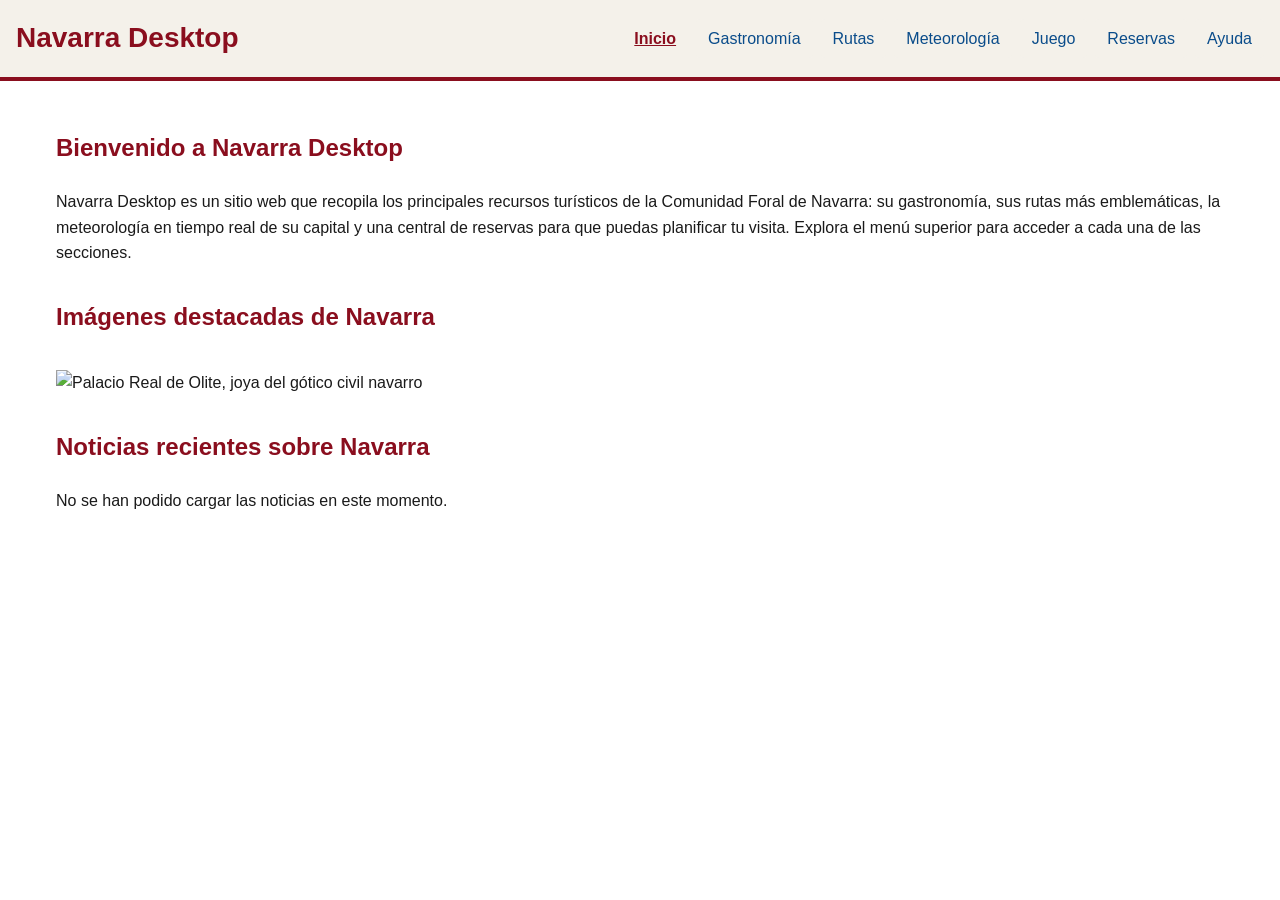
==== index.html @ df2e249c "Añadida página principal con sección de noticias y carrusel de fotos" ====
<!DOCTYPE HTML>
<html lang="es">

<head>
    <meta charset="UTF-8" />
    <title>Navarra Desktop</title>

    <meta name="author" content="Alejandro Requena Roncero" />
    <meta name="description" content="Página principal de Navarra Desktop: recursos turísticos, gastronomía, rutas y meteorología de la provincia de Navarra" />
    <meta name="keywords" content="Navarra, turismo, gastronomía, rutas, Pamplona, Bardenas, Olite" />
    <meta name="viewport" content="width=device-width, initial-scale=1.0" />

    <link rel="stylesheet" type="text/css" href="estilo/estilo.css" />
    <link rel="stylesheet" type="text/css" href="estilo/layout.css" />

    <script src="https://code.jquery.com/jquery-3.7.1.min.js"></script>
</head>

<body>
    <header>
        <h1><a href="index.html">Navarra Desktop</a></h1>

        <nav>
            <a class="active" href="index.html" title="Inicio de la aplicación Navarra Desktop">Inicio</a>
            <a href="gastronomia.html" title="Gastronomía de Navarra">Gastronomía</a>
            <a href="rutas.html" title="Rutas turísticas de Navarra">Rutas</a>
            <a href="meteorologia.html" title="Meteorología de Navarra">Meteorología</a>
            <a href="juego.html" title="Juego sobre Navarra">Juego</a>
            <a href="reservas.php" title="Central de reservas de recursos turísticos">Reservas</a>
            <a href="ayuda.html" title="Ayuda sobre la aplicación">Ayuda</a>
        </nav>
    </header>


    <main>
        <section>
            <h2>Bienvenido a Navarra Desktop</h2>
            <p>
                Navarra Desktop es un sitio web que recopila los principales recursos turísticos de la Comunidad Foral de Navarra: su gastronomía, sus rutas más
                emblemáticas, la meteorología en tiempo real de su capital y una central de reservas para que puedas planificar tu visita. Explora el menú superior
                para acceder a cada una de las secciones.
            </p>
        </section>

        <!-- CARRUSEL: imágenes locales en multimedia/. Una de ellas debe ser el mapa de situación de la provincia. -->
        <section>
            <h2>Imágenes destacadas de Navarra</h2>
            <figure>
                <img src="multimedia/imagenes/01_carrusel_elizondo.jpg" alt="Elizondo, capital del Valle de Baztán" />
            </figure>
        </section>

        <!-- NOTICIAS: Sección de noticias sobre Navarra -->
        <section>
            <h2>Noticias recientes sobre Navarra</h2>
            <p>Cargando noticias...</p>
        </section>
    </main>

    <script src="js/carrusel.js"></script>
    <script src="js/noticias.js"></script>
    <script>
        const carrusel = new Carrusel();
        carrusel.iniciar();

        const noticias = new Noticias("Navarra");
        noticias.buscar();
    </script>
</body>

</html>
---- estilo/estilo.css ----
/* estilo.css - Navarra Desktop */


/* ============== BASE ============== */

/* Especificidad: (0,0,1) */
body {
    font-family: "Segoe UI", Tahoma, Verdana, sans-serif;
    font-size: 1rem;
    line-height: 1.6;
    color: #1a1a1a;
    background-color: #ffffff;
}

/* Especificidad: (0,0,1) */
h2 {
    color: #8a0e1e;
    background-color: transparent; /* sobre el fondo blanco del body, contraste AAA correcto */
}

/* Especificidad: (0,0,1) */
h3 {
    color: #1f5f3a;
    background-color: transparent; /* sobre el fondo blanco del body, contraste AAA correcto */
}


/* ============== ENLACES (estado base) ============== */

/* Especificidad: (0,0,1) */
a {
    color: #0a4c8a;
    background-color: transparent; /* sobre el fondo blanco del body o el beige del header/migas, contraste AAA en ambos */
    text-decoration: underline;
}

/* Especificidad: (0,1,1) */
a:visited {
    color: #4a148c;
    background-color: transparent; /* sobre el fondo blanco o beige del contenedor, contraste AAA */
}

/* Especificidad: (0,1,1) */
a:hover {
    color: #8a0e1e;
    background-color: transparent; /* sobre el fondo blanco o beige del contenedor, contraste AAA */
}

/* Especificidad: (0,1,1) - foco visible para accesibilidad AAA por teclado */
a:focus {
    outline: 0.125rem solid #1f5f3a;
    outline-offset: 0.125rem;
}


/* ============== HEADER ============== */

/* Especificidad: (0,0,1) */
header {
    color: #1a1a1a;
    background-color: #f4f1ea;
    border-bottom: 0.25rem solid #8a0e1e; 
}

/* Especificidad: (0,0,2) */
header h1 {
    font-size: 1.75rem;
}

/* Especificidad: (0,0,3) */
header h1 a {
    color: #8a0e1e;
    background-color: transparent; /* sobre el fondo beige del header, contraste AAA */
    text-decoration: none;
}

/* Especificidad: (0,1,3) */
header h1 a:hover {
    text-decoration: underline;
}


/* ============== MENÚ PRINCIPAL ============== */

/* Especificidad: (0,0,3) - forma de "botón" sin subrayado */
header nav a {
    color: #0a4c8a;
    background-color: #f4f1ea;
    text-decoration: none;
    border-radius: 0.25rem;
}

/* Especificidad: (0,1,3) */
header nav a:hover {
    color: #ffffff;
    background-color: #8a0e1e;
}

/* Especificidad: (0,1,0) */
.active {
    color: #8a0e1e;
    background-color: transparent; /* sobre el fondo beige del menú, contraste AAA */
    font-weight: bold;
    text-decoration: underline;
}


/* ============== MIGAS DE NAVEGACIÓN ============== */

/* Especificidad: (0,0,2) */
body > nav {
    color: #2c2c2c;
    background-color: #f4f1ea;
    font-size: 0.9rem;
    border-bottom: 0.0625rem solid #c9c2b3;
}

/* Especificidad: (0,0,3) - quita la viñeta numérica del breadcrumb */
body > nav ol {
    list-style: none;
}

/* Especificidad: (0,0,6) - separador entre migas */
body > nav ol li + li::before {
    content: " >> ";
    color: #8a0e1e;
    background-color: transparent; /* sobre el fondo beige de las migas, contraste AAA */
}

/* Especificidad: (0,0,5) */
body > nav ol li a {
    color: #0a4c8a;
    background-color: transparent; /* sobre el fondo beige de las migas, contraste AAA */
    text-decoration: none;
}

/* Especificidad: (0,1,5) */
body > nav ol li a:hover {
    text-decoration: underline;
}


/* ============== LISTAS ============== */

/* Especificidad: (0,0,2) */
dl dt {
    font-weight: bold;
    color: #1f5f3a;
    background-color: transparent; /* sobre el fondo blanco del body, contraste AAA */
}


/* ============== TABLA ============== */

/* Especificidad: (0,0,1) */
caption {
    font-weight: bold;
}

/* Especificidad: (0,0,1) */
th {
    color: #ffffff;
    background-color: #8a0e1e;
    border: 0.0625rem solid #c9c2b3;
}

/* Especificidad: (0,0,1) */
td {
    color: #1a1a1a;
    background-color: transparent; /* deja ver el fondo de la fila (blanco o beige en filas pares), contraste AAA */
    border: 0.0625rem solid #c9c2b3;
}

/* Especificidad: (0,1,2) */
tbody tr:nth-child(even) {
    color: #1a1a1a;
    background-color: #f4f1ea; /* texto oscuro sobre beige, contraste AAA */
}
---- estilo/layout.css ----
/* layout.css - Navarra Desktop */

/* ============== RAÍZ ============== */

/* Especificidad: (0,0,1) - red de seguridad contra scroll horizontal residual */
html {
    overflow-x: hidden;
}


/* ============== ESTRUCTURA GLOBAL ============== */

/* Especificidad: (0,0,1) - body como flex column para anclar el footer al fondo; overflow-wrap rompe palabras/URLs largas para evitar desbordes horizontales */
body {
    display: flex;
    flex-direction: column;
    min-height: 100vh;
    margin: 0;
    overflow-wrap: break-word;
}

/* Especificidad: (0,0,2) - evita desbordes horizontales por el min-width:auto de flex */
body > * {
    min-width: 0;
}

/* Especificidad: (0,0,1) */
main {
    flex: 1 1 auto;
    width: 100%;
    max-width: 75rem;
    margin: 0 auto;
    padding: 1rem;
    box-sizing: border-box;
}


/* ============== TÍTULOS Y PÁRRAFOS (espaciado) ============== */

/* Especificidad: (0,0,1) - margen superior amplio para separar visualmente cada sección de la anterior */
h2 {
    margin-top: 2rem;
    padding-bottom: 0.125rem;
}

/* Especificidad: (0,0,1) */
h3 {
    margin-top: 1.25rem;
}

/* Especificidad: (0,0,1) */
p {
    margin: 0.5rem 0;
}


/* ============== HEADER ============== */

/* Especificidad: (0,0,1) */
header {
    display: flex;
    flex-wrap: wrap;
    align-items: center;
    justify-content: space-between;
    gap: 1rem;
    padding: 1rem;
}

/* Especificidad: (0,0,2) */
header h1 {
    margin: 0;
}


/* ============== MENÚ PRINCIPAL ============== */

/* Especificidad: (0,0,2) - usamos column-gap y row-gap longhand para poder redefinir solo row-gap en móvil sin redefinir el shorthand */
header nav {
    display: flex;
    flex-wrap: wrap;
    column-gap: 0.5rem;
    row-gap: 0.5rem;
}

/* Especificidad: (0,0,3) - box-sizing border-box para que el padding cuente DENTRO del width:100% en móvil y no provoque desbordes laterales */
header nav a {
    padding: 0.4rem 0.75rem;
    box-sizing: border-box;
}


/* ============== MIGAS DE NAVEGACIÓN ============== */

/* Especificidad: (0,0,2) */
body > nav {
    padding: 0.5rem 1rem;
}

/* Especificidad: (0,0,3) */
body > nav ol {
    margin: 0;
    padding: 0;
}

/* Especificidad: (0,0,4) */
body > nav ol li {
    display: inline;
}

/* Especificidad: (0,0,6) */
body > nav ol li + li::before {
    padding: 0 0.4rem;
}


/* ============== LISTAS ============== */

/* Especificidad: (0,0,1) cada uno - usamos padding-left para la sangría para poder anularla en móvil sin redefinir el margin */
ol,
ul,
dl {
    margin: 0.5rem 0 1rem 0;
    padding-left: 1.5rem;
}

/* Especificidad: (0,0,2) - lista anidada con menor margen vertical */
ul ul {
    margin: 0.25rem 0;
    padding-left: 1rem;
}

/* Especificidad: (0,0,2) */
dl dt {
    margin-top: 0.5rem;
}

/* Especificidad: (0,0,2) - usamos padding-left en lugar de margin-left por la misma razón */
dl dd {
    margin: 0 0 0.5rem 0;
    padding-left: 1.25rem;
}


/* ============== TABLA ============== */

/* Especificidad: (0,0,1) - centrada horizontalmente con margin auto, ancho amplio pero contenido dentro del main (75rem) */
table {
    width: 100%;
    max-width: 65rem;
    border-collapse: collapse;
    margin: 1rem auto;
}

/* Especificidad: (0,0,1) */
caption {
    caption-side: top;
    padding: 0.5rem 0;
    text-align: left;
}

/* Especificidad: (0,0,1) */
th {
    padding: 0.5rem 0.75rem;
    text-align: left;
}

/* Especificidad: (0,0,1) */
td {
    padding: 0.5rem 0.75rem;
}


/* ============== MULTIMEDIA ADAPTABLE ============== */

/* Especificidad: (0,0,1) - picture en block para respetar el ancho del contenedor, centrado horizontalmente */
picture {
    display: block;
    max-width: 100%;
    margin: 0 auto;
}

/* Especificidad: (0,0,1) - imagen no se fuerza a 100% para no estirar tamaños pequeños, centrada horizontalmente */
img {
    max-width: 100%;
    height: auto;
    display: block;
    margin: 0 auto;
}

/* Especificidad: (0,0,1) - vídeo adaptable acotado por anchura (35rem máx) Y altura (70% del viewport) para que siempre quepa entero en pantalla en cualquier dispositivo */
video {
    width: 100%;
    max-width: 35rem;
    max-height: 70vh;
    height: auto;
    display: block;
    margin: 0 auto;
}

/* Especificidad: (0,0,1) - audio con ancho cómodo (mismo cap que el vídeo), centrado horizontalmente y con altura mínima garantizada para que la barra de controles sea siempre visible */
audio {
    width: 100%;
    max-width: 35rem;
    min-height: 2.5rem;
    height: auto;
    display: block;
    margin: 0 auto;
}

/* Especificidad: (0,0,1) - separación generosa entre figuras consecutivas (imagen, vídeo, audio) */
figure {
    margin: 2rem 0;
}


/* ============== FOOTER ============== */

/* Especificidad: (0,0,1) */
footer {
    padding: 1rem;
    text-align: center;
}


/* ============== MEDIA QUERIES - adaptabilidad ============== */


/* ============== PANTALLAS MEDIANAS Y PEQUEÑAS (<= 1024px) ============== */

/* Reglas comunes a tablet y móvil: header en columna, menú a anchura completa, tabla a anchura completa */
@media (max-width: 1024px) {

    /* Especificidad: (0,0,1) - header pasa a columna en pantallas pequeñas */
    header {
        flex-direction: column; /* warning del validador justificado: redefinición por media query (la base es flex-direction row implícita) */
    }

    /* Especificidad: (0,0,2) - menú ocupa todo el ancho y se centra */
    header nav {
        width: 100%;
        justify-content: center;
    }
}


/* ============== MÓVIL (<= 480px) ============== */

/* Ajustes específicos de móvil: tipografía menor, menú vertical y listas sin sangría */
@media (max-width: 480px) {

    /* Especificidad: (0,0,1) - tipografía ligeramente menor en móvil */
    body {
        font-size: 0.95rem; /* warning del validador justificado: redefinición por media query (la base es 1rem) */
    }

    /* Especificidad: (0,0,1) cada uno - listas centradas y sin sangría en móvil */
    ol,
    ul,
    dl {
        padding-left: 0; /* warning del validador justificado: redefinición por media query (la base es 1.5rem) */
        text-align: center;
        list-style-position: inside;
    }

    /* Especificidad: (0,0,2) - lista anidada sin sangría en móvil */
    ul ul {
        padding-left: 0; /* warning del validador justificado: redefinición por media query (la base es 1rem) */
    }

    /* Especificidad: (0,0,2) - definiciones sin sangría en móvil */
    dl dd {
        padding-left: 0; /* warning del validador justificado: redefinición por media query (la base es 1.25rem) */
    }

    /* Especificidad: (0,0,2) - menú vertical y centrado, mayor área de pulsación */
    header nav {
        flex-direction: column;
        row-gap: 0.25rem; /* warning del validador justificado: redefinición por media query (la base es 0.5rem) */
        align-items: stretch;
    }

    /* Especificidad: (0,0,2) - enlaces del menú a ancho completo en móvil */
    header nav a {
        width: 100%;
        text-align: center;
    }
}
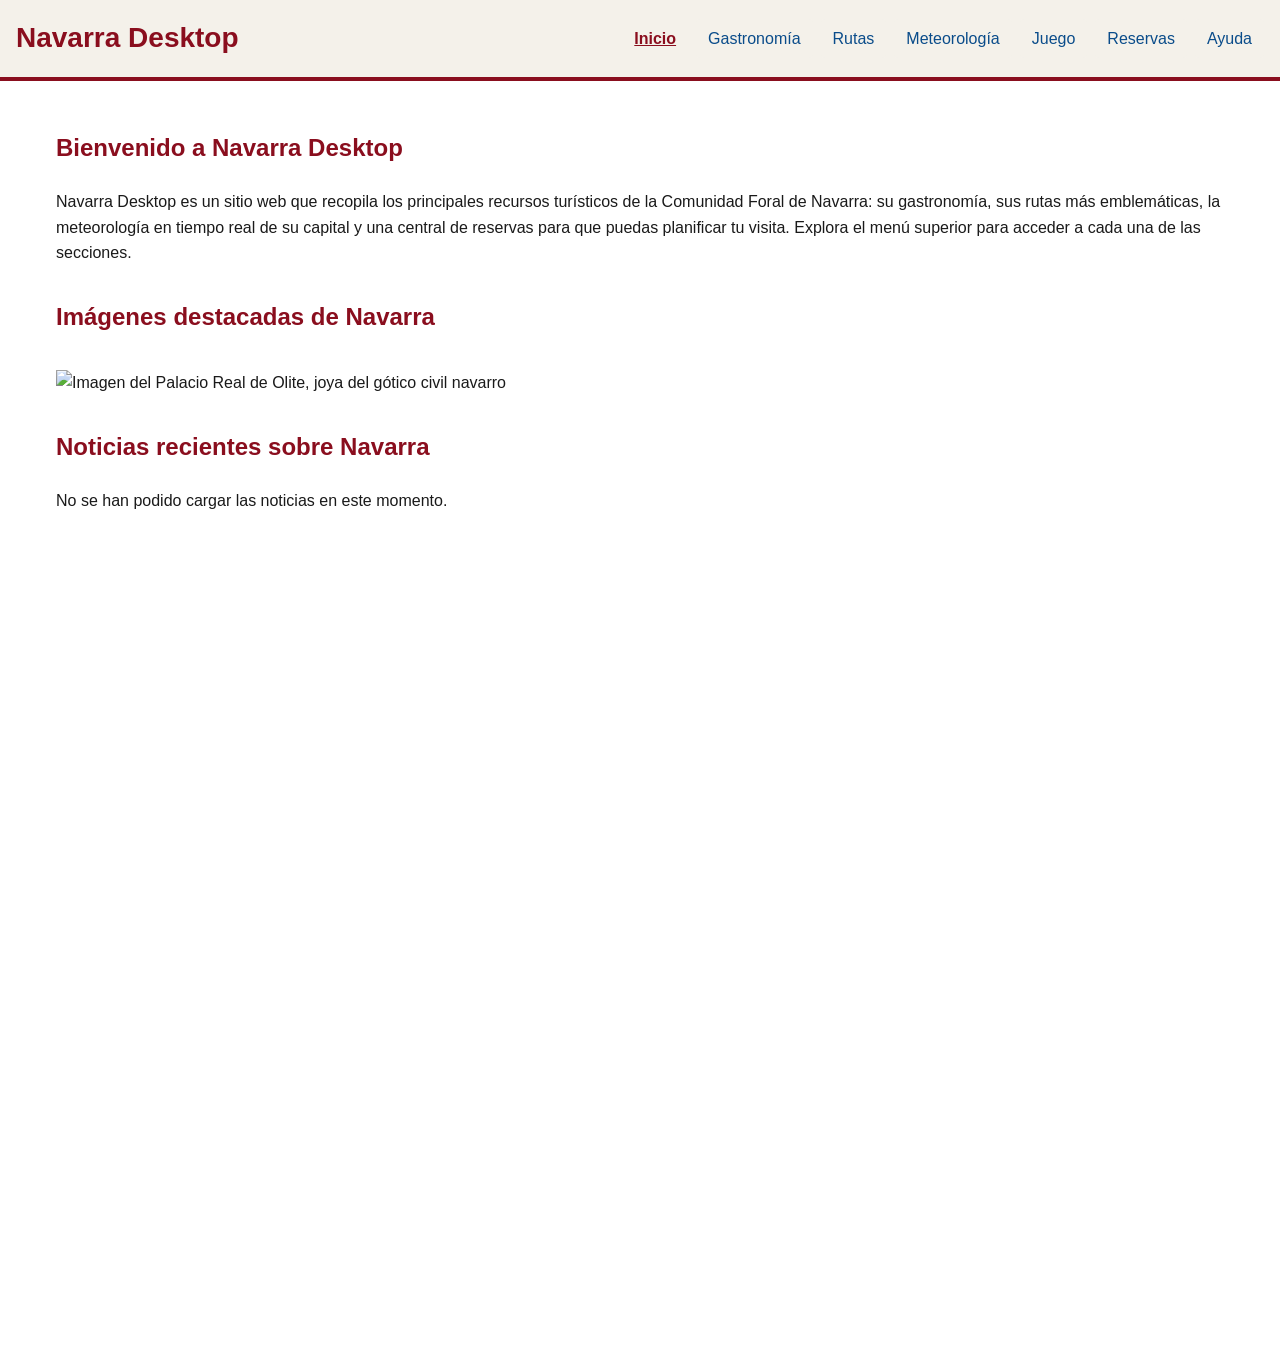
==== commit 28bc452c: "Cambios mínimos en imagenes" ====
--- a/index.html
+++ b/index.html
@@ -46,7 +46,7 @@
         <section>
             <h2>Imágenes destacadas de Navarra</h2>
             <figure>
-                <img src="multimedia/imagenes/01_carrusel_elizondo.jpg" alt="Elizondo, capital del Valle de Baztán" />
+                <img src="multimedia/imagenes/01_carrusel_elizondo.jpg" alt="Imagen de Elizondo, capital del Valle de Baztán" />
             </figure>
         </section>
 
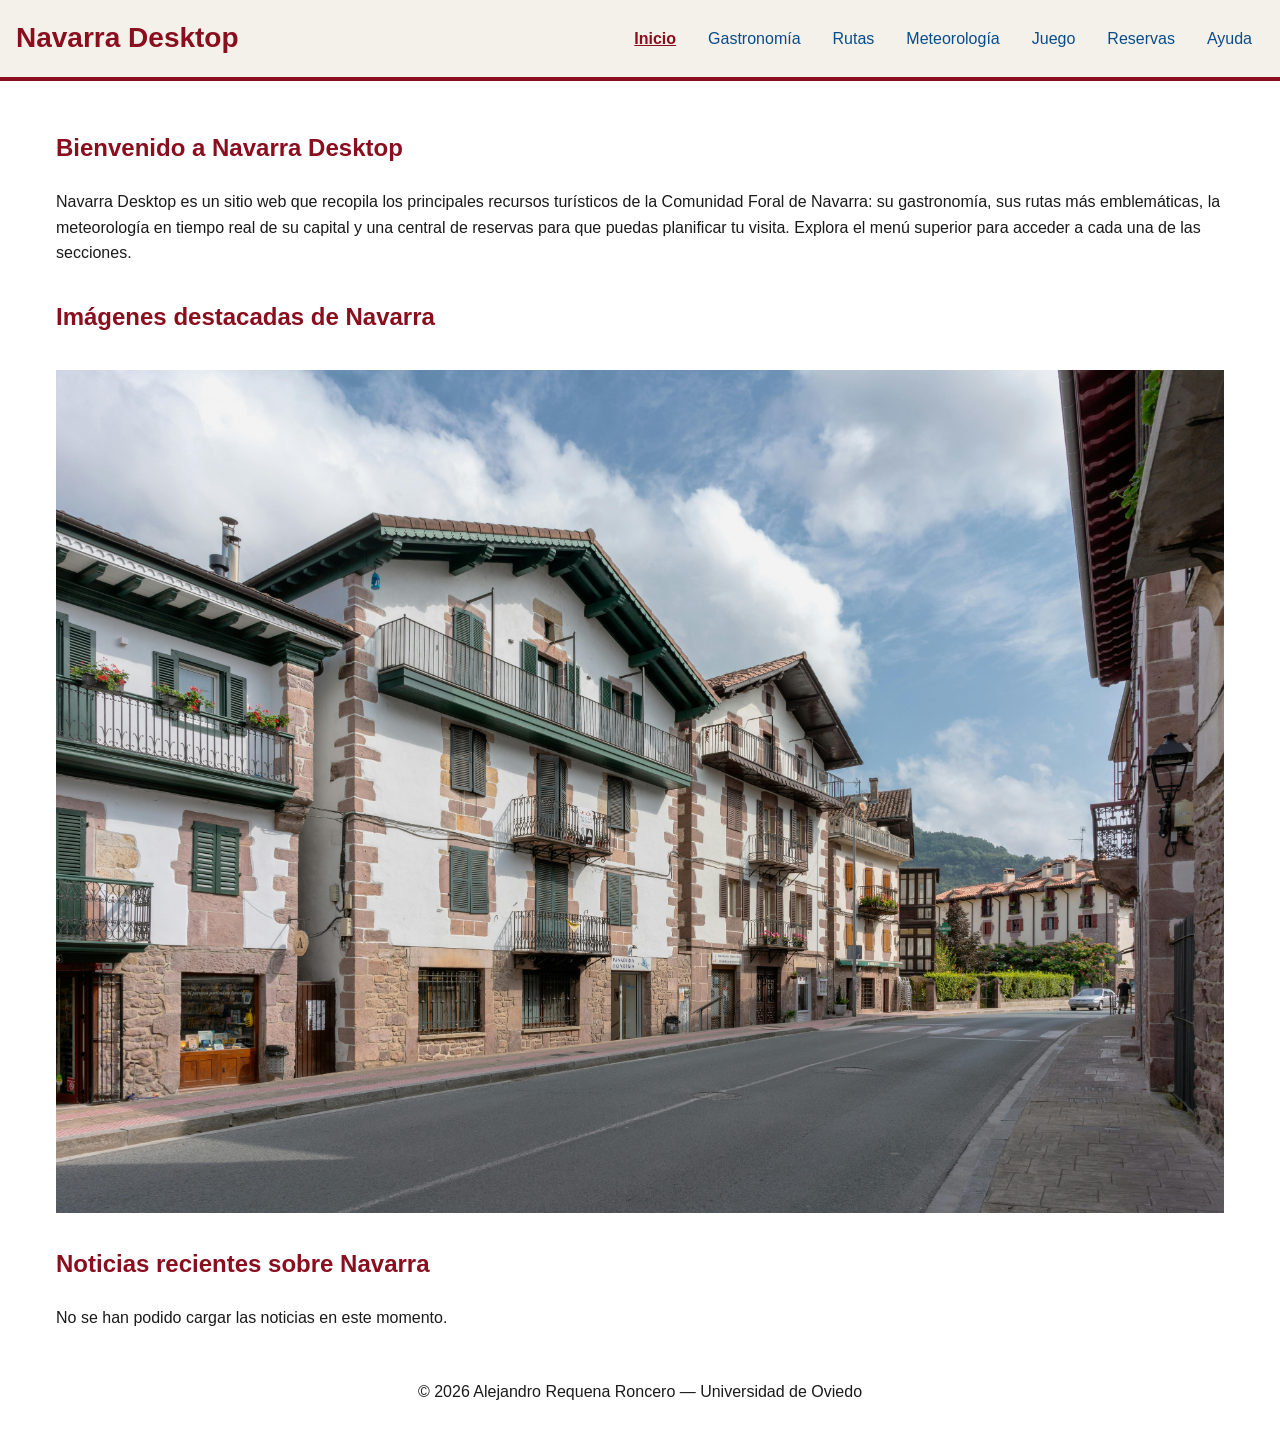
==== commit 3d3fb0e0: "Añadido pie de página para todos los html." ====
--- a/index.html
+++ b/index.html
@@ -57,6 +57,10 @@
         </section>
     </main>
 
+    <footer>
+        <p>© 2026 Alejandro Requena Roncero — Universidad de Oviedo</p>
+    </footer>
+
     <script src="js/carrusel.js"></script>
     <script src="js/noticias.js"></script>
     <script>
